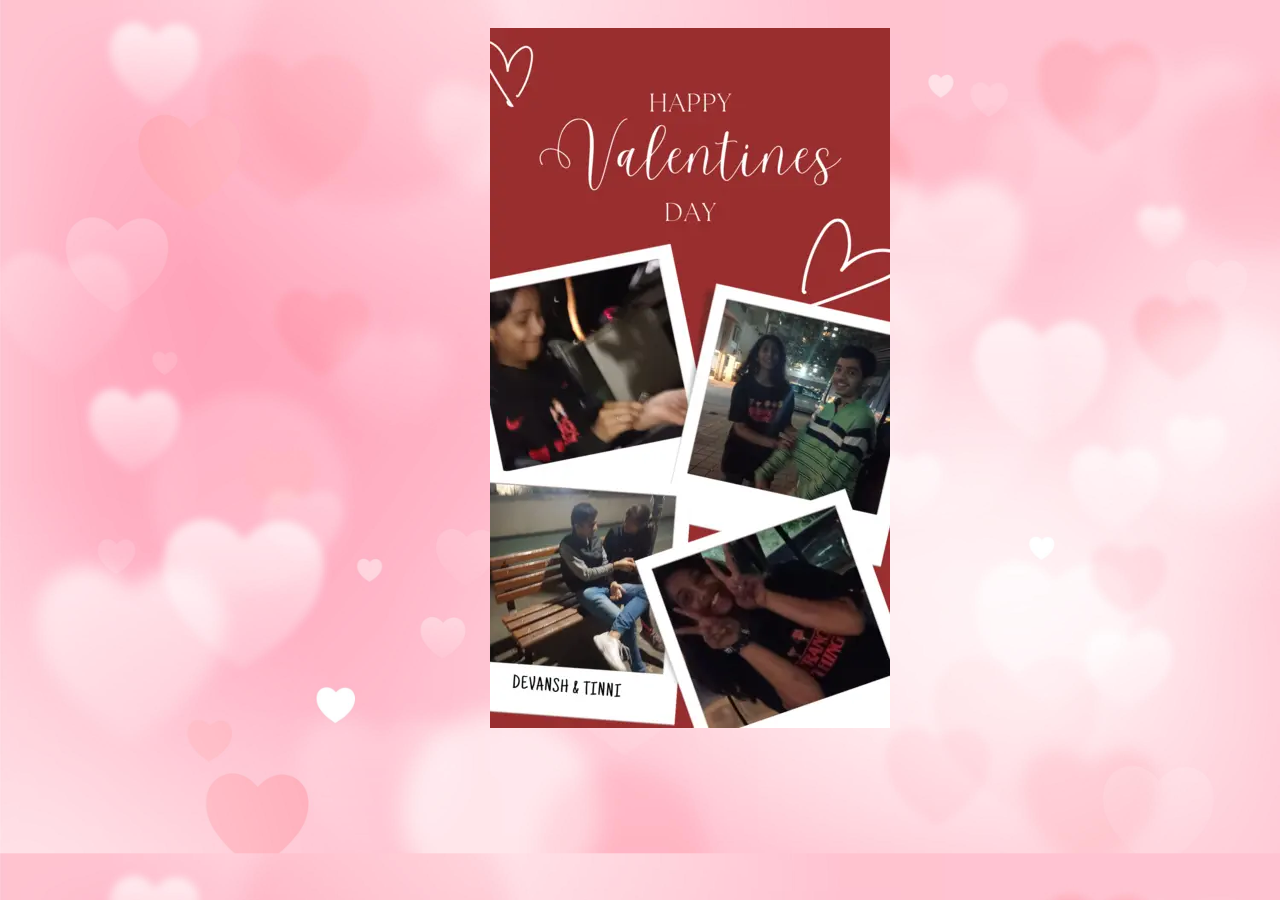
==== index2.html @ 1daf0c59 "Update index2.html" ====
<!DOCTYPE html>
<html lang="en">
<head>
    <meta charset="UTF-8">
    <meta name="viewport" content="width=device-width, initial-scale=1.0">
    <title>Valintines Day</title>
</head>
<body onload="writeText();" style="background-size: cover;" background="4871703.jpg">
    <center>
        <div style="width: 300px; height: 500px;">
            <img src="img_1.png" style="margin-top: 20px; margin-right: 50px;">
        </div>

        <div>
            <h3 id="txt1"></h3>
        </div>
    </center>
</body>
<script src="main.js"></script>
</html>
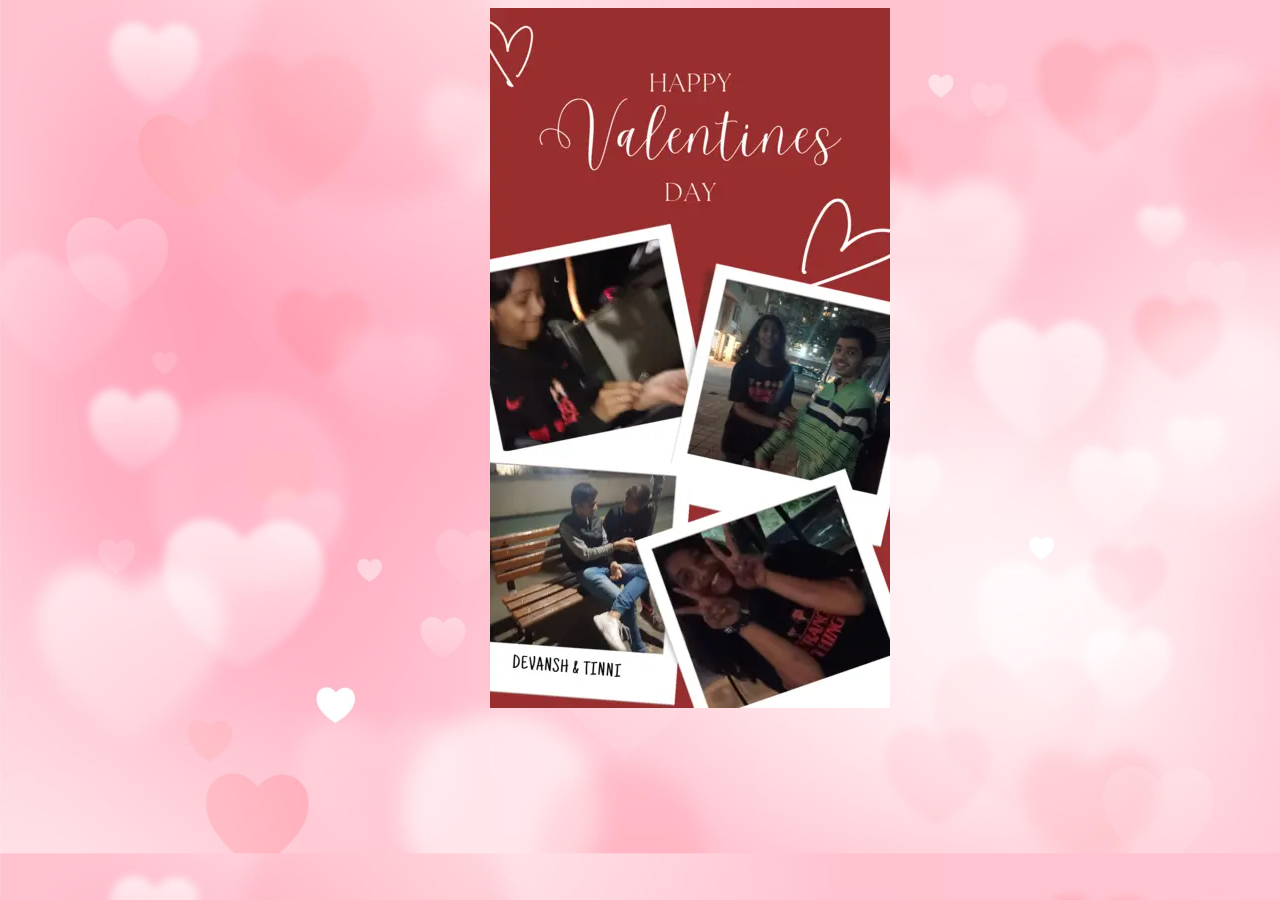
==== commit 6deddd16: "Update index2.html" ====
--- a/index2.html
+++ b/index2.html
@@ -8,7 +8,7 @@
 <body onload="writeText();" style="background-size: cover;" background="4871703.jpg">
     <center>
         <div style="width: 300px; height: 500px;">
-            <img src="img_1.png" style="margin-top: 20px; margin-right: 50px;">
+            <img src="img_1.png">
         </div>
 
         <div>
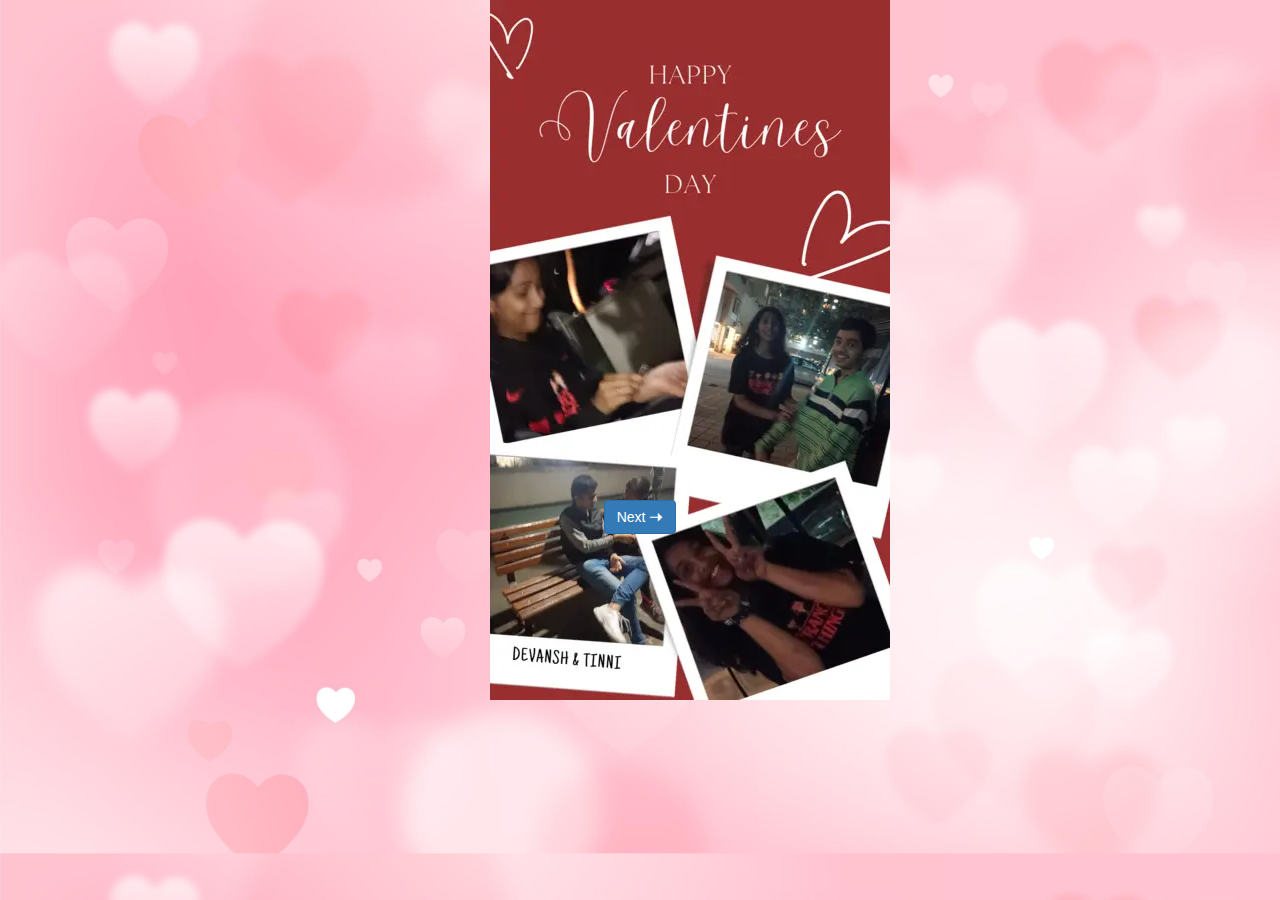
==== commit 31fcd0d3: "Update index2.html" ====
--- a/index2.html
+++ b/index2.html
@@ -3,6 +3,10 @@
 <head>
     <meta charset="UTF-8">
     <meta name="viewport" content="width=device-width, initial-scale=1.0">
+    <script src="https://code.jquery.com/jquery-3.4.1.min.js"></script>
+    <link rel="stylesheet" href="https://maxcdn.bootstrapcdn.com/bootstrap/3.4.0/css/bootstrap.min.css">
+    <script src="https://ajax.googleapis.com/ajax/libs/jquery/3.4.1/jquery.min.js"></script>
+  <script src="https://maxcdn.bootstrapcdn.com/bootstrap/3.4.0/js/bootstrap.min.js"></script>
     <title>Valintines Day</title>
 </head>
 <body onload="writeText();" style="background-size: cover;" background="4871703.jpg">
@@ -12,7 +16,7 @@
         </div>
 
         <div>
-            <h3 id="txt1"></h3>
+            <button class="btn btn-primary">Next &#129058;</button>
         </div>
     </center>
 </body>
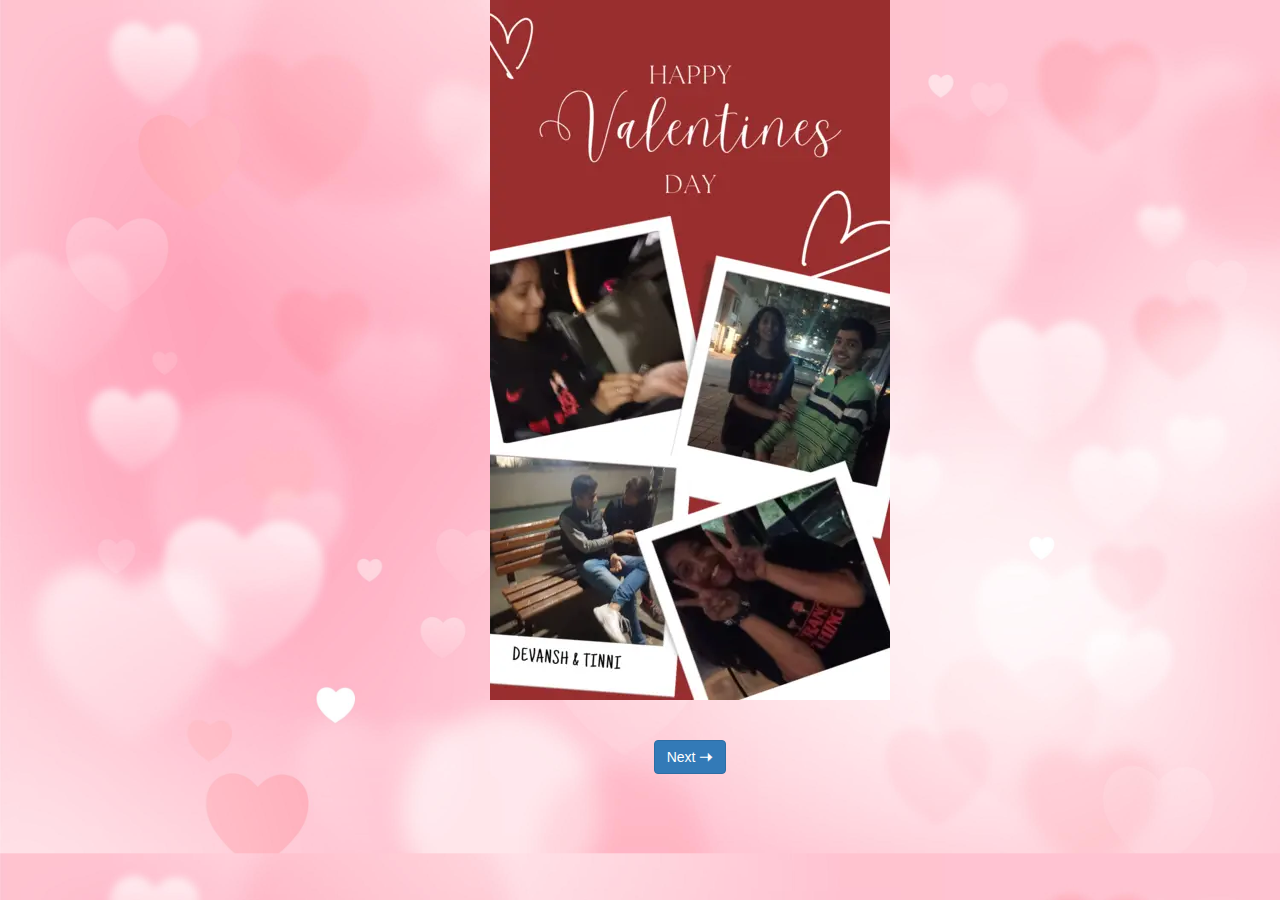
==== commit 2f087b9f: "Update index2.html" ====
--- a/index2.html
+++ b/index2.html
@@ -14,9 +14,11 @@
         <div style="width: 300px; height: 500px;">
             <img src="img_1.png">
         </div>
-
+        <br><br><br><br><br><br><br><br><br><br><br><br>
         <div>
-            <button class="btn btn-primary">Next &#129058;</button>
+            <div>
+                <a href="index3.html"><button class="btn btn-primary" style="margin-left: 100px;">Next &#129058;</button></a>
+            </div>
         </div>
     </center>
 </body>
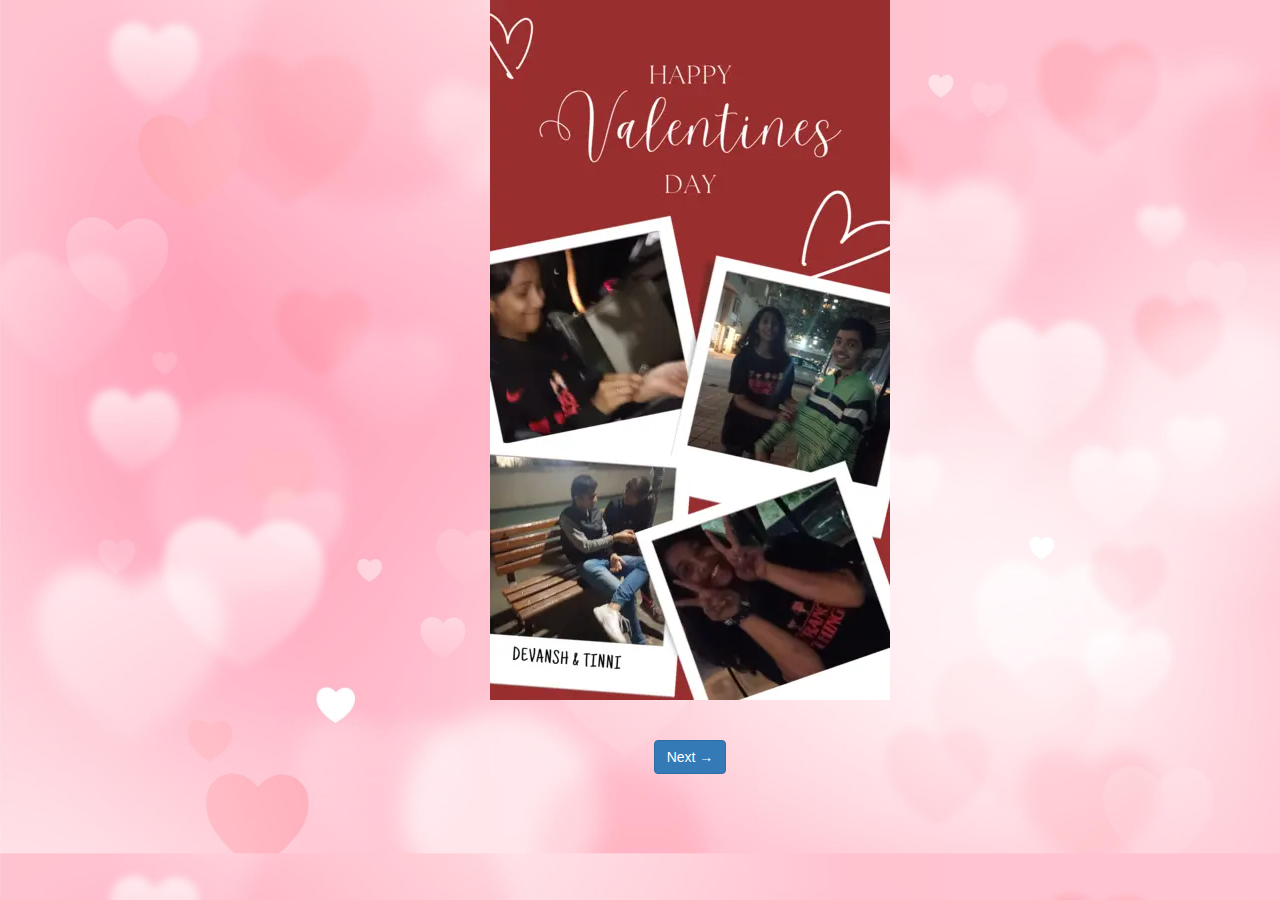
==== commit e5cbada9: "Update index2.html" ====
--- a/index2.html
+++ b/index2.html
@@ -9,7 +9,7 @@
   <script src="https://maxcdn.bootstrapcdn.com/bootstrap/3.4.0/js/bootstrap.min.js"></script>
     <title>Valintines Day</title>
 </head>
-<body onload="writeText();" style="background-size: cover;" background="4871703.jpg">
+<body onload="typeWritter();" style="background-size: cover;" background="4871703.jpg">
     <center>
         <div style="width: 300px; height: 500px;">
             <img src="img_1.png">
@@ -17,7 +17,7 @@
         <br><br><br><br><br><br><br><br><br><br><br><br>
         <div>
             <div>
-                <a href="index3.html"><button class="btn btn-primary" style="margin-left: 100px;">Next &#129058;</button></a>
+                <a href="index3.html"><button class="btn btn-primary" style="margin-left: 100px;">Next →</button></a>
             </div>
         </div>
     </center>
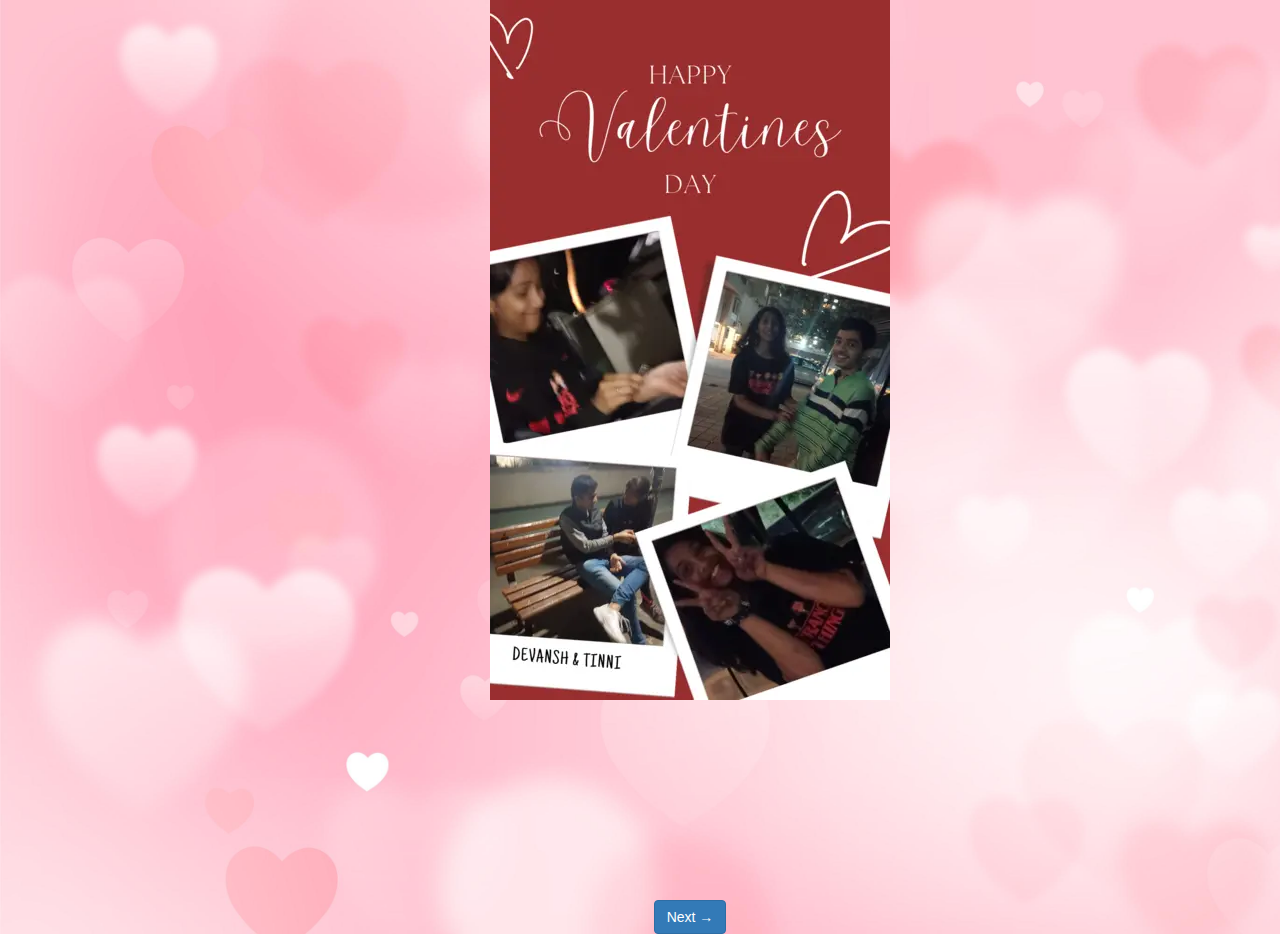
==== commit fbb97bc0: "Update index2.html" ====
--- a/index2.html
+++ b/index2.html
@@ -16,6 +16,7 @@
         </div>
         <br><br><br><br><br><br><br><br><br><br><br><br>
         <div>
+            <br><br><br><br><br><br><br><br>
             <div>
                 <a href="index3.html"><button class="btn btn-primary" style="margin-left: 100px;">Next →</button></a>
             </div>
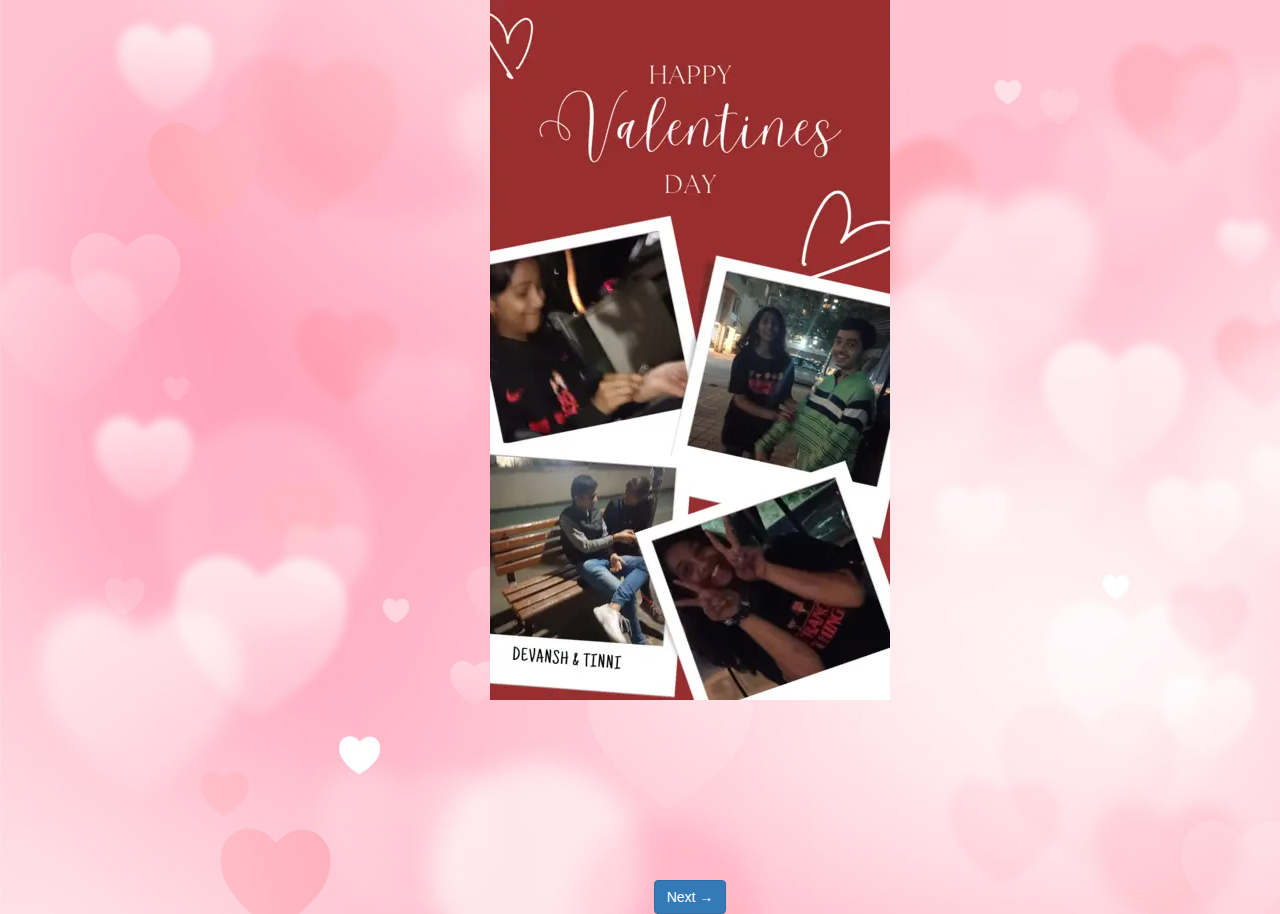
==== commit b48f2b51: "Update index2.html" ====
--- a/index2.html
+++ b/index2.html
@@ -16,7 +16,7 @@
         </div>
         <br><br><br><br><br><br><br><br><br><br><br><br>
         <div>
-            <br><br><br><br><br><br><br><br>
+            <br><br><br><br><br><br><br>
             <div>
                 <a href="index3.html"><button class="btn btn-primary" style="margin-left: 100px;">Next →</button></a>
             </div>
